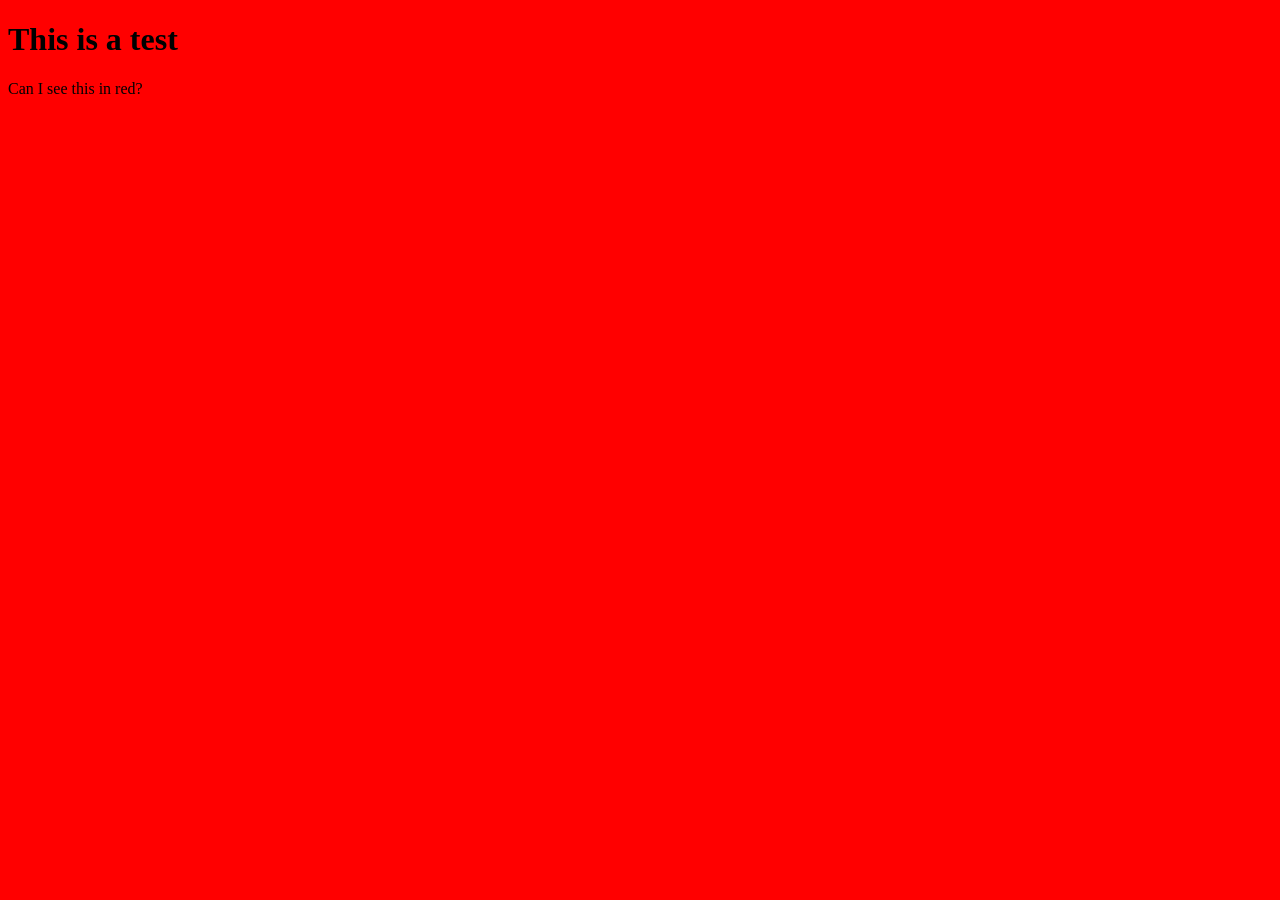
==== index.html @ f55710b4 "Created index.html and css folder to begin experimenting Navigations on GitHub Pages." ====
<!DOCTYPE html>
<html lang="en">
<head>
    <meta charset="UTF-8">
    <meta name="viewport" content="width=device-width, initial-scale=1.0">
    <title>Navigation</title>
    <link rel="stylesheet" href="css/styles.css">
</head>
<body>
    <h1>This is a test</h1>
    <p>Can I see this in red?</p>
</body>
</html>
---- css/styles.css ----
body {
    background: red;
}
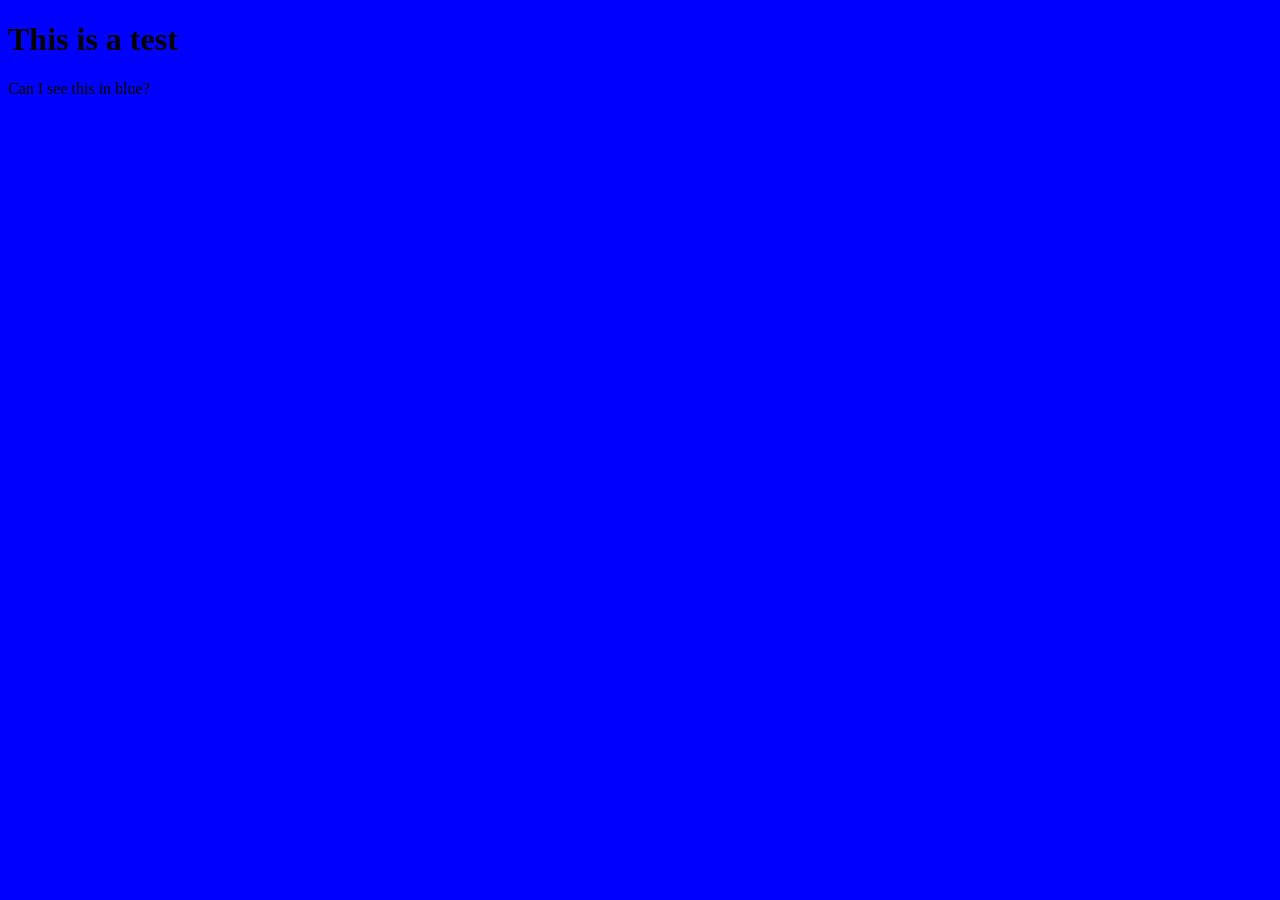
==== commit 16ab9e0a: "Changing background red to blue to test terminal to GH Pages updates." ====
--- a/index.html
+++ b/index.html
@@ -8,6 +8,6 @@
 </head>
 <body>
     <h1>This is a test</h1>
-    <p>Can I see this in red?</p>
+    <p>Can I see this in blue?</p>
 </body>
 </html>
--- a/css/styles.css
+++ b/css/styles.css
@@ -1,3 +1,3 @@
 body {
-    background: red;
+    background: blue;
 }
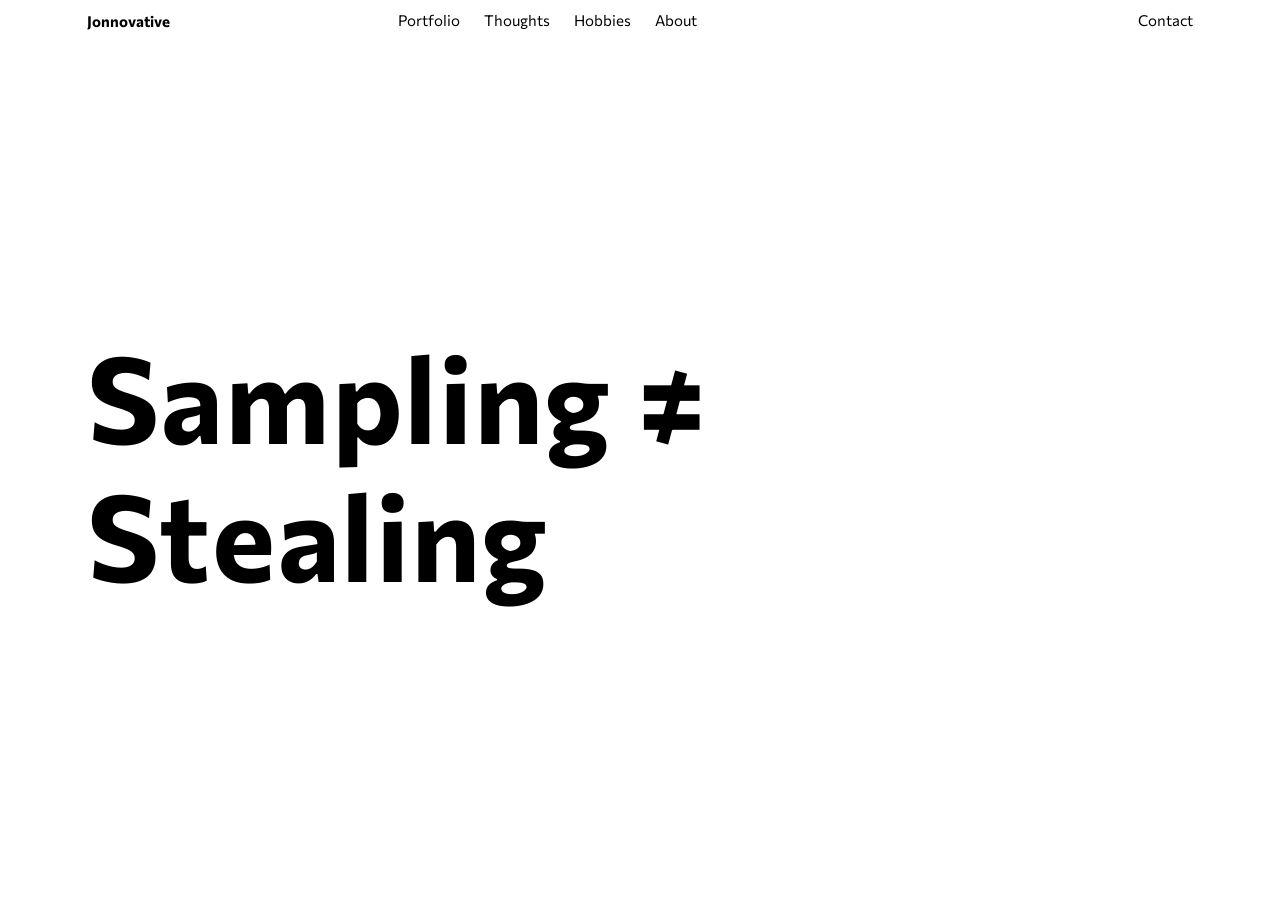
==== commit 64bbeeed: "Working on a new style, found a Minimalist Website as well as a Hamburger Github" ====
--- a/index.html
+++ b/index.html
@@ -3,11 +3,38 @@
 <head>
     <meta charset="UTF-8">
     <meta name="viewport" content="width=device-width, initial-scale=1.0">
-    <title>Navigation</title>
+    <title>Jonnovative</title>
+    <link rel="stylesheet" href="css/hamburgers.css">
     <link rel="stylesheet" href="css/styles.css">
+
+    <link href="https://fonts.googleapis.com/css2?family=Commissioner:wght@400;700&display=swap" rel="stylesheet">
 </head>
 <body>
-    <h1>This is a test</h1>
-    <p>Can I see this in blue?</p>
+    <header class="container-with-padding">
+        <div class="desktop">
+            <div class="logo">
+                <a href="#">Jonnovative</a>
+            </div>
+            <ul class="navigation">
+                <li>Portfolio</li>
+                <li>Thoughts</li>
+                <li>Hobbies</li>
+                <li>About</li>
+                <li>Contact</li>
+            </ul>
+            <button class="hamburger hamburger--spin mobile" type="button" onclick="myFunction()">
+                <span class="hamburger-box">
+                  <span class="hamburger-inner"></span>
+                </span>
+              </button>  
+
+        </div>
+
+    </header>
+    <section class="SamplingIsntStealing container-with-padding">
+        <h1 class="landing-banner">Sampling &ne; Stealing</h1>
+    </section>
+    <script src="scripts/main.js">
+    </script>
 </body>
 </html>
--- a/css/hamburgers.css
+++ b/css/hamburgers.css
@@ -0,0 +1,86 @@
+/*!
+ * Hamburgers
+ * @description Tasty CSS-animated hamburgers
+ * @author Jonathan Suh @jonsuh
+ * @site https://jonsuh.com/hamburgers
+ * @link https://github.com/jonsuh/hamburgers
+ */
+ .hamburger {
+    padding: 15px 15px;
+    display: inline-block;
+    cursor: pointer;
+    transition-property: opacity, filter;
+    transition-duration: 0.15s;
+    transition-timing-function: linear;
+    font: inherit;
+    color: inherit;
+    text-transform: none;
+    background-color: transparent;
+    border: 0;
+    margin: 0;
+    overflow: visible; }
+    .hamburger:hover {
+      opacity: 0.7; }
+    .hamburger.is-active:hover {
+      opacity: 0.7; }
+    .hamburger.is-active .hamburger-inner,
+    .hamburger.is-active .hamburger-inner::before,
+    .hamburger.is-active .hamburger-inner::after {
+      background-color: #000; }
+  
+  .hamburger-box {
+    /* width: 40px; */
+    width: 29px;
+    height: 24px;
+    display: inline-block;
+    position: relative; }
+  
+  .hamburger-inner {
+    display: block;
+    top: 50%;
+    margin-top: -2px; }
+    .hamburger-inner, .hamburger-inner::before, .hamburger-inner::after {
+      /* width: 40px; */
+      width: 29px;
+      /* height: 4px; */
+      height: 1px;
+      background-color: #000;
+      border-radius: 4px;
+      position: absolute;
+      transition-property: transform;
+      transition-duration: 0.15s;
+      transition-timing-function: ease; }
+    .hamburger-inner::before, .hamburger-inner::after {
+      content: "";
+      display: block; }
+    .hamburger-inner::before {
+      top: -10px; }
+    .hamburger-inner::after {
+      bottom: -10px; }
+  
+ 
+  /*
+     * Spin
+     */
+  .hamburger--spin .hamburger-inner {
+    transition-duration: 0.22s;
+    transition-timing-function: cubic-bezier(0.55, 0.055, 0.675, 0.19); }
+    .hamburger--spin .hamburger-inner::before {
+      transition: top 0.1s 0.25s ease-in, opacity 0.1s ease-in; }
+    .hamburger--spin .hamburger-inner::after {
+      transition: bottom 0.1s 0.25s ease-in, transform 0.22s cubic-bezier(0.55, 0.055, 0.675, 0.19); }
+  
+  .hamburger--spin.is-active .hamburger-inner {
+    transform: rotate(225deg);
+    transition-delay: 0.12s;
+    transition-timing-function: cubic-bezier(0.215, 0.61, 0.355, 1); }
+    .hamburger--spin.is-active .hamburger-inner::before {
+      top: 0;
+      opacity: 0;
+      transition: top 0.1s ease-out, opacity 0.1s 0.12s ease-out; }
+    .hamburger--spin.is-active .hamburger-inner::after {
+      bottom: 0;
+      transform: rotate(-90deg);
+      transition: bottom 0.1s ease-out, transform 0.22s 0.12s cubic-bezier(0.215, 0.61, 0.355, 1); }
+  
+  
--- a/css/styles.css
+++ b/css/styles.css
@@ -1,3 +1,226 @@
+/* 
+Special thanks and credit goes to the following:
+1) Kevin Powell https://www.youtube.com/watch?v=Azfj1efPAH0
+- This guy always makes CSS fun and easy to understand.
+2) Site Inspire https://www.siteinspire.com/websites/6966-norgram
+- I was able to find minimalist styled websites to imitate here.
+3) Norgram, a Denmark company https://www.norgram.co/
+- I imitated their website here for practice.
+4) Gary Simon (UI Design course coming soon on Scrimba).
+- He taught me a lot about Typography, Alignment, Visual Hierarchy and more.
+
+*/
+
+html, body {
+    margin: 0;
+    padding: 0;
+}
+
+html {
+    line-height: 1.15;
+}
+
 body {
-    background: blue;
+    font-family: 'Commissioner', sans-serif;
+}
+
+a {
+    text-decoration: none;
+    color: black;
+}
+
+ul {
+    padding: 0;
+    margin: 0;
+}
+
+.desktop {
+    display: flex;
+    padding-top: 13px;
+}
+
+.logo {
+    font-weight: bold;
+}
+
+.navigation {
+    list-style: none;
+    display: flex;
+    flex-grow: 1;
+    line-height: 96%;
+    cursor: pointer;
+    max-height: 31px;
+}
+
+.navigation li:nth-of-type(1) {
+    margin-left: auto;
+}
+
+.navigation li:nth-of-type(2),
+.navigation li:nth-of-type(3),
+.navigation li:nth-of-type(4) {
+    margin-left: 24px;
+}
+
+.navigation li:nth-of-type(5) {
+    margin-left: auto;
+    text-align: right;
+}
+
+.SamplingIsntStealing {
+    height: calc(100vh - 31px);
+    display: flex;
+    justify-content: flex-start;
+    align-items: center;
+}
+
+.landing-banner {
+    transition: font-size .3s linear;
+}
+
+button {
+    outline-style: none;
+}
+@media (max-width: 768px) {
+    .landing-banner {
+        font-size: 4.9rem;
+        padding: 0 15px;
+        letter-spacing: .105rem;
+    }
+    .SamplingIsntStealing {
+        height: calc(100vh - 57px);
+    }
+}
+
+@media (max-width: 720px) {
+    .landing-banner {
+        font-size: 4.5rem;
+
+    }
+}
+
+@media (max-width: 540px) {
+    .landing-banner {
+        font-size: 3.3rem;
+
+
+    }
+    .SamplingIsntStealing {
+        height: calc(100vh - 57px);
+    }
+}
+
+@media (max-width: 414px) {
+    .landing-banner {
+        font-size: 2.4rem;
+
+    }
+}
+
+@media (max-width: 411px) {
+    .landing-banner {
+        font-size: 2.4rem;
+
+    }
+}
+
+@media (max-width: 375px) {
+    .landing-banner {
+        font-size: 2.1rem;
+
+    }
+}
+
+@media (max-width: 360px) {
+    .landing-banner {
+        font-size: 2rem;
+
+    }
+}
+
+@media (max-width: 849px) {
+
+    .desktop {
+        padding: 0;
+    }
+    
+    .desktop .navigation{
+        display: none;
+    }
+
+    .logo {
+        margin-left: 15px;
+        margin-top: 15px;
+        font-size: 1.1rem;
+    }
+
+    .mobile {
+        margin-left: auto;
+    }
+
+    /* .landing-banner {
+        font-size: 5.2rem;
+        letter-spacing: .105rem;
+        padding: 0 15px;
+    } */
+}
+
+@media (min-width: 850px) {
+
+    .mobile {
+        display: none;
+    }
+
+    .container-with-padding {
+        padding-left: calc((100vw - 850px)/6 + 15px);
+        padding-right: calc((100vw - 850px)/6 + 15px);
+    }
+
+    .logo {
+        width: calc(86px + (100vw - ((100vw - 850px)/6 + 15px)*2 - 1600px)*0.0005*86);
+    }
+
+    .logo,
+    .navigation {
+        font-size: calc(20px + (100vw - ((100vw - 850px)/6 + 15px)*2 - 1600px)*0.0005*20);
+    }
+
+    .navigation li:nth-of-type(5) {
+        width: calc((100% + 15px)/12*3 + -15px);
+    }
+
+    .landing-banner {
+        font-size: 6rem;
+        letter-spacing: .105rem;
+    }
+}
+
+@media (min-width: 1134px) {
+    .landing-banner {
+        font-size: 6.4rem;
+    }
+}
+
+@media (min-width: 1278px) {
+    .landing-banner {
+        font-size: 7.5rem;
+    }
+}
+
+@media (min-width: 1400px) {
+    .landing-banner {
+        font-size: 8rem;
+    }
+}
+
+@media (min-width: 1600px) {
+    .container-with-padding {
+        padding-left: calc((100vw - 850px)/6 + 15px);
+        padding-right: calc((100vw - 850px)/6 + 15px);
+    }
+
+    .landing-banner {
+        font-size: 10rem;
+        letter-spacing: .28rem;
+    }
 }
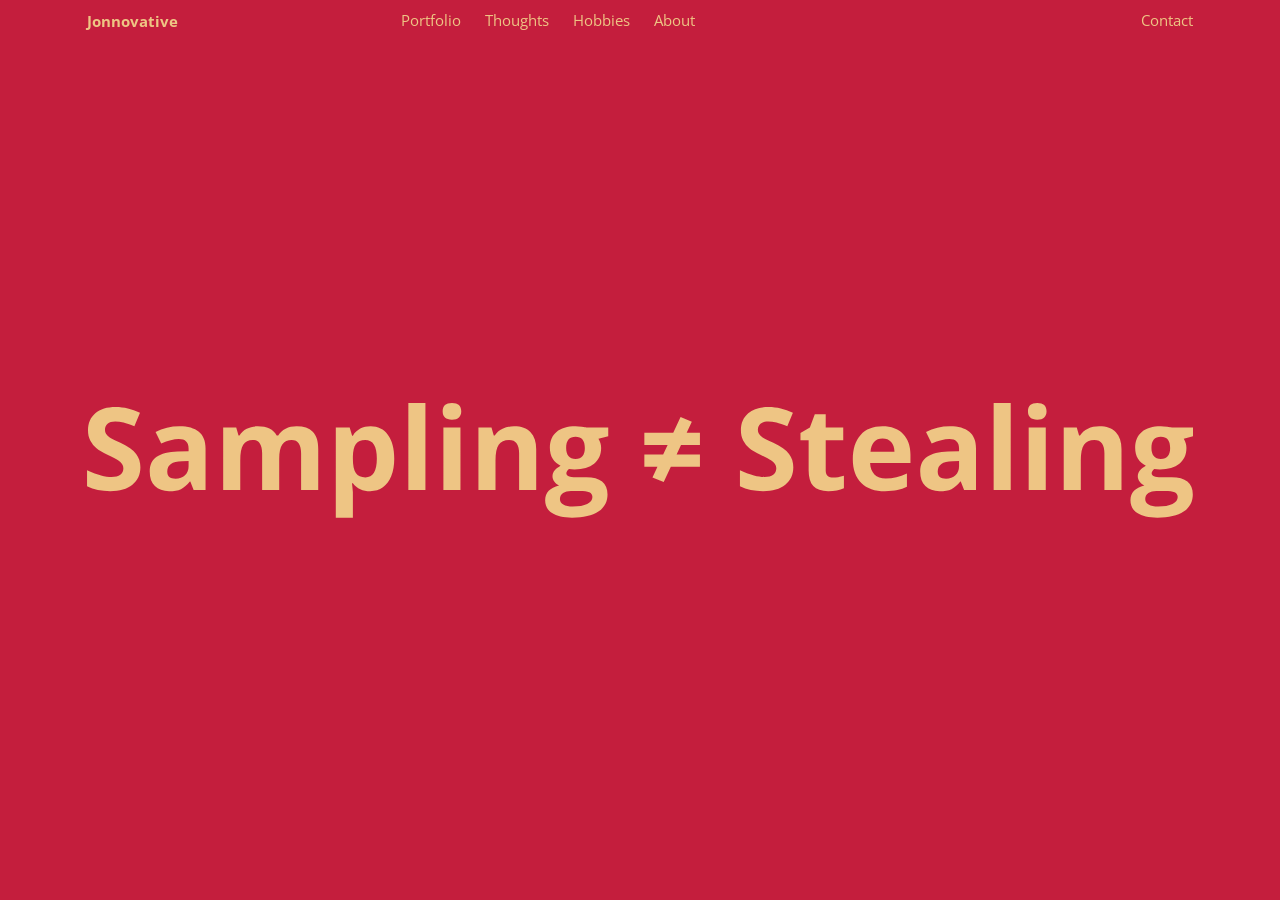
==== commit 7b8ee920: "Made my first SVG in Figma! Wanted to make my logo stretch from side to side." ====
--- a/index.html
+++ b/index.html
@@ -7,7 +7,9 @@
     <link rel="stylesheet" href="css/hamburgers.css">
     <link rel="stylesheet" href="css/styles.css">
 
-    <link href="https://fonts.googleapis.com/css2?family=Commissioner:wght@400;700&display=swap" rel="stylesheet">
+    <!-- <link href="https://fonts.googleapis.com/css2?family=Commissioner:wght@400;700&display=swap" rel="stylesheet"> -->
+    <link href="https://fonts.googleapis.com/css2?family=Open+Sans:wght@400;700&display=swap" rel="stylesheet">
+    
 </head>
 <body>
     <header class="container-with-padding">
@@ -32,7 +34,12 @@
 
     </header>
     <section class="SamplingIsntStealing container-with-padding">
-        <h1 class="landing-banner">Sampling &ne; Stealing</h1>
+        <!-- <h1 class="landing-banner">Sampling &ne; Stealing</h1> -->
+        
+
+<svg class="logo-svg" width="695" height="72"  viewBox="0 0 695 72" xmlns="http://www.w3.org/2000/svg">
+    <path d="M33.504 40.43c0 4.64-1.676 8.297-5.027 10.968-3.329 2.672-7.97 4.008-13.922 4.008-5.485 0-10.336-1.031-14.555-3.093V42.187c3.469 1.547 6.398 2.637 8.79 3.27 2.413.633 4.616.95 6.608.95 2.391 0 4.22-.458 5.485-1.372 1.289-.914 1.933-2.273 1.933-4.078 0-1.008-.28-1.898-.843-2.672-.563-.797-1.395-1.558-2.496-2.285-1.079-.727-3.293-1.887-6.645-3.48-3.14-1.477-5.496-2.895-7.066-4.254a15.97 15.97 0 01-3.762-4.746C1.066 21.715.598 19.605.598 17.19c0-4.546 1.535-8.12 4.605-10.722C8.297 3.867 12.563 2.566 18 2.566c2.672 0 5.215.317 7.629.95 2.437.632 4.98 1.523 7.629 2.671l-3.516 8.473c-2.742-1.125-5.015-1.91-6.82-2.355a21.686 21.686 0 00-5.274-.668c-2.062 0-3.644.48-4.746 1.441-1.101.961-1.652 2.215-1.652 3.762 0 .96.223 1.805.668 2.531.445.703 1.148 1.395 2.11 2.074.984.657 3.292 1.852 6.925 3.586 4.805 2.297 8.098 4.606 9.879 6.926 1.781 2.297 2.672 5.121 2.672 8.473zM66.938 54.703l-2.075-5.344h-.281c-1.805 2.274-3.668 3.856-5.59 4.746-1.898.868-4.383 1.301-7.453 1.301-3.773 0-6.75-1.078-8.93-3.234-2.156-2.156-3.234-5.227-3.234-9.211 0-4.172 1.453-7.242 4.36-9.211 2.93-1.992 7.335-3.094 13.218-3.305l6.82-.21v-1.723c0-3.985-2.039-5.977-6.117-5.977-3.14 0-6.832.95-11.074 2.848l-3.55-7.242c4.523-2.368 9.538-3.551 15.046-3.551 5.274 0 9.316 1.148 12.129 3.445 2.813 2.297 4.219 5.79 4.219 10.477v26.191h-7.489zm-3.165-18.21l-4.148.14c-3.117.094-5.438.656-6.96 1.687-1.524 1.032-2.286 2.602-2.286 4.711 0 3.024 1.734 4.535 5.203 4.535 2.484 0 4.465-.714 5.941-2.144 1.5-1.43 2.25-3.328 2.25-5.695v-3.235zM120.691 54.703h-10.722V31.746c0-2.836-.481-4.957-1.442-6.363-.937-1.43-2.425-2.145-4.465-2.145-2.742 0-4.734 1.008-5.976 3.024-1.242 2.015-1.863 5.332-1.863 9.949v18.492H85.5V15.398h8.191l1.442 5.028h.598c1.054-1.805 2.578-3.211 4.57-4.219 1.992-1.031 4.277-1.547 6.855-1.547 5.883 0 9.867 1.922 11.953 5.766h.95c1.054-1.828 2.601-3.246 4.64-4.254 2.063-1.008 4.383-1.512 6.961-1.512 4.453 0 7.817 1.149 10.09 3.445 2.297 2.274 3.445 5.93 3.445 10.97v25.628h-10.757V31.746c0-2.836-.481-4.957-1.442-6.363-.937-1.43-2.426-2.145-4.465-2.145-2.625 0-4.593.938-5.906 2.813-1.289 1.875-1.934 4.851-1.934 8.93v19.722zM177.82 55.406c-4.617 0-8.238-1.675-10.863-5.027h-.562c.375 3.281.562 5.18.562 5.695V72h-10.723V15.398h8.719l1.512 5.098h.492c2.508-3.89 6.223-5.836 11.145-5.836 4.64 0 8.273 1.793 10.898 5.38 2.625 3.585 3.938 8.566 3.938 14.94 0 4.196-.622 7.84-1.864 10.934-1.219 3.094-2.965 5.45-5.238 7.066-2.274 1.618-4.945 2.426-8.016 2.426zm-3.164-32.168c-2.648 0-4.582.82-5.801 2.461-1.218 1.617-1.851 4.301-1.898 8.051v1.16c0 4.219.621 7.242 1.863 9.07 1.266 1.829 3.258 2.743 5.977 2.743 4.805 0 7.207-3.961 7.207-11.883 0-3.867-.598-6.762-1.793-8.684-1.172-1.945-3.023-2.918-5.555-2.918zM212.52 54.703h-10.723V0h10.723v54.703zM223.348 5.238c0-3.492 1.945-5.238 5.836-5.238 3.89 0 5.836 1.746 5.836 5.238 0 1.664-.493 2.965-1.477 3.903-.961.914-2.414 1.37-4.359 1.37-3.891 0-5.836-1.757-5.836-5.273zm11.179 49.465h-10.722V15.398h10.722v39.305zM282.094 54.703h-10.723V31.746c0-2.836-.504-4.957-1.512-6.363-1.007-1.43-2.613-2.145-4.816-2.145-3 0-5.168 1.008-6.504 3.024-1.336 1.992-2.004 5.308-2.004 9.949v18.492h-10.723V15.398h8.192l1.441 5.028h.598c1.195-1.899 2.836-3.328 4.922-4.29 2.109-.984 4.5-1.476 7.172-1.476 4.57 0 8.039 1.242 10.406 3.727 2.367 2.46 3.551 6.023 3.551 10.687v25.63zM327.34 15.398v5.45l-6.152 1.582c1.124 1.758 1.687 3.726 1.687 5.906 0 4.219-1.477 7.512-4.43 9.879-2.929 2.344-7.007 3.515-12.234 3.515l-1.934-.105-1.582-.176c-1.101.844-1.652 1.782-1.652 2.813 0 1.547 1.969 2.32 5.906 2.32h6.68c4.312 0 7.594.926 9.844 2.777 2.273 1.852 3.41 4.57 3.41 8.157 0 4.593-1.922 8.156-5.766 10.687-3.82 2.531-9.316 3.797-16.488 3.797-5.484 0-9.68-.96-12.586-2.883-2.883-1.898-4.324-4.57-4.324-8.015 0-2.368.738-4.348 2.215-5.942 1.476-1.594 3.644-2.73 6.504-3.41-1.102-.469-2.063-1.23-2.883-2.285-.821-1.078-1.231-2.215-1.231-3.41 0-1.5.434-2.742 1.301-3.727.867-1.008 2.121-1.992 3.762-2.953-2.063-.89-3.703-2.32-4.922-4.29-1.195-1.968-1.793-4.288-1.793-6.96 0-4.29 1.394-7.605 4.183-9.95 2.79-2.343 6.774-3.515 11.954-3.515 1.101 0 2.402.106 3.902.317 1.523.187 2.496.328 2.918.421h13.711zM297 60.258c0 1.476.703 2.636 2.109 3.48 1.43.844 3.422 1.266 5.977 1.266 3.844 0 6.855-.527 9.035-1.582 2.18-1.055 3.27-2.496 3.27-4.324 0-1.477-.645-2.496-1.934-3.059-1.289-.562-3.281-.844-5.977-.844h-5.554c-1.969 0-3.621.457-4.957 1.371-1.313.938-1.969 2.168-1.969 3.692zm3.902-31.992c0 2.132.481 3.82 1.442 5.062.984 1.242 2.472 1.863 4.465 1.863 2.015 0 3.492-.62 4.429-1.863.938-1.242 1.407-2.93 1.407-5.062 0-4.735-1.946-7.102-5.836-7.102-3.938 0-5.907 2.367-5.907 7.102zM366.645 40.008l-4.465 9.668-7.067-2.953 3.129-6.715h-8.226v-7.7h11.812l2.813-5.976h-14.625v-7.629h18.14l4.606-9.879 7.066 3.024-3.234 6.855h8.332v7.629h-11.883l-2.777 5.977h14.66v7.699h-18.281zM443.566 40.43c0 4.64-1.675 8.297-5.027 10.968-3.328 2.672-7.969 4.008-13.922 4.008-5.484 0-10.336-1.031-14.555-3.093V42.187c3.469 1.547 6.399 2.637 8.79 3.27 2.414.633 4.617.95 6.609.95 2.391 0 4.219-.458 5.484-1.372 1.289-.914 1.934-2.273 1.934-4.078 0-1.008-.281-1.898-.844-2.672-.562-.797-1.394-1.558-2.496-2.285-1.078-.727-3.293-1.887-6.644-3.48-3.141-1.477-5.497-2.895-7.067-4.254a15.983 15.983 0 01-3.762-4.746c-.937-1.805-1.406-3.915-1.406-6.329 0-4.546 1.535-8.12 4.606-10.722 3.093-2.602 7.359-3.903 12.796-3.903 2.672 0 5.215.317 7.629.95 2.438.632 4.981 1.523 7.629 2.671l-3.515 8.473c-2.743-1.125-5.016-1.91-6.821-2.355a21.682 21.682 0 00-5.273-.668c-2.063 0-3.645.48-4.746 1.441-1.102.961-1.653 2.215-1.653 3.762 0 .96.223 1.805.668 2.531.446.703 1.149 1.395 2.11 2.074.984.657 3.293 1.852 6.926 3.586 4.804 2.297 8.097 4.606 9.879 6.926 1.781 2.297 2.671 5.121 2.671 8.473zM468.598 46.863c1.875 0 4.125-.41 6.75-1.23v7.98c-2.672 1.196-5.953 1.793-9.844 1.793-4.289 0-7.418-1.078-9.387-3.234-1.945-2.18-2.918-5.438-2.918-9.774V23.45h-5.133v-4.535l5.907-3.586 3.093-8.297h6.856v8.367h11.004v8.051h-11.004V42.4c0 1.523.422 2.648 1.266 3.374.867.727 2.003 1.09 3.41 1.09zM499.605 22.29c-2.273 0-4.054.726-5.343 2.179-1.289 1.43-2.028 3.468-2.215 6.117h15.047c-.047-2.648-.739-4.688-2.074-6.117-1.336-1.453-3.141-2.18-5.415-2.18zm1.512 33.116c-6.328 0-11.273-1.746-14.836-5.238-3.562-3.492-5.343-8.438-5.343-14.836 0-6.586 1.64-11.672 4.921-15.258 3.305-3.61 7.864-5.414 13.676-5.414 5.555 0 9.879 1.582 12.973 4.746 3.094 3.164 4.64 7.535 4.64 13.114v5.203h-25.347c.117 3.047 1.019 5.425 2.707 7.136 1.687 1.711 4.054 2.567 7.101 2.567 2.368 0 4.606-.246 6.715-.739 2.11-.492 4.313-1.277 6.61-2.355v8.297a24.639 24.639 0 01-6.012 2.074c-2.133.469-4.734.703-7.805.703zM550.828 54.703l-2.074-5.344h-.281c-1.805 2.274-3.668 3.856-5.59 4.746-1.899.868-4.383 1.301-7.453 1.301-3.774 0-6.75-1.078-8.93-3.234-2.156-2.156-3.234-5.227-3.234-9.211 0-4.172 1.453-7.242 4.359-9.211 2.93-1.992 7.336-3.094 13.219-3.305l6.82-.21v-1.723c0-3.985-2.039-5.977-6.117-5.977-3.141 0-6.832.95-11.074 2.848l-3.551-7.242c4.523-2.368 9.539-3.551 15.047-3.551 5.273 0 9.316 1.148 12.129 3.445 2.812 2.297 4.218 5.79 4.218 10.477v26.191h-7.488zm-3.164-18.21l-4.148.14c-3.118.094-5.438.656-6.961 1.687-1.524 1.032-2.285 2.602-2.285 4.711 0 3.024 1.734 4.535 5.203 4.535 2.484 0 4.465-.714 5.941-2.144 1.5-1.43 2.25-3.328 2.25-5.695v-3.235zM580.113 54.703h-10.722V0h10.722v54.703zM590.941 5.238c0-3.492 1.946-5.238 5.836-5.238 3.891 0 5.836 1.746 5.836 5.238 0 1.664-.492 2.965-1.476 3.903-.961.914-2.414 1.37-4.36 1.37-3.89 0-5.836-1.757-5.836-5.273zm11.18 49.465h-10.723V15.398h10.723v39.305zM649.688 54.703h-10.723V31.746c0-2.836-.504-4.957-1.512-6.363-1.008-1.43-2.613-2.145-4.816-2.145-3 0-5.168 1.008-6.504 3.024-1.336 1.992-2.004 5.308-2.004 9.949v18.492h-10.723V15.398h8.192l1.441 5.028h.598c1.195-1.899 2.836-3.328 4.922-4.29 2.109-.984 4.5-1.476 7.171-1.476 4.571 0 8.04 1.242 10.407 3.727 2.367 2.46 3.551 6.023 3.551 10.687v25.63zM694.934 15.398v5.45l-6.153 1.582c1.125 1.758 1.688 3.726 1.688 5.906 0 4.219-1.477 7.512-4.43 9.879-2.93 2.344-7.008 3.515-12.234 3.515l-1.934-.105-1.582-.176c-1.101.844-1.652 1.782-1.652 2.813 0 1.547 1.968 2.32 5.906 2.32h6.68c4.312 0 7.593.926 9.843 2.777 2.274 1.852 3.411 4.57 3.411 8.157 0 4.593-1.922 8.156-5.766 10.687-3.82 2.531-9.316 3.797-16.488 3.797-5.485 0-9.68-.96-12.586-2.883-2.883-1.898-4.325-4.57-4.325-8.015 0-2.368.739-4.348 2.215-5.942 1.477-1.594 3.645-2.73 6.504-3.41-1.101-.469-2.062-1.23-2.883-2.285-.82-1.078-1.23-2.215-1.23-3.41 0-1.5.434-2.742 1.301-3.727.867-1.008 2.121-1.992 3.761-2.953-2.062-.89-3.703-2.32-4.921-4.29-1.196-1.968-1.793-4.288-1.793-6.96 0-4.29 1.394-7.605 4.183-9.95 2.789-2.343 6.774-3.515 11.953-3.515 1.102 0 2.403.106 3.903.317 1.523.187 2.496.328 2.918.421h13.711zm-30.34 44.86c0 1.476.703 2.636 2.109 3.48 1.43.844 3.422 1.266 5.977 1.266 3.843 0 6.855-.527 9.035-1.582 2.18-1.055 3.269-2.496 3.269-4.324 0-1.477-.644-2.496-1.933-3.059-1.289-.562-3.281-.844-5.977-.844h-5.554c-1.969 0-3.622.457-4.958 1.371-1.312.938-1.968 2.168-1.968 3.692zm3.902-31.992c0 2.132.481 3.82 1.442 5.062.984 1.242 2.472 1.863 4.464 1.863 2.016 0 3.493-.62 4.43-1.863.938-1.242 1.406-2.93 1.406-5.062 0-4.735-1.945-7.102-5.836-7.102-3.937 0-5.906 2.367-5.906 7.102z" />
+</svg>
     </section>
     <script src="scripts/main.js">
     </script>
--- a/css/hamburgers.css
+++ b/css/hamburgers.css
@@ -6,7 +6,8 @@
  * @link https://github.com/jonsuh/hamburgers
  */
  .hamburger {
-    padding: 15px 15px;
+    /* padding: 15px 15px; */
+    padding: 15px 15px 0 0;
     display: inline-block;
     cursor: pointer;
     transition-property: opacity, filter;
@@ -26,7 +27,9 @@
     .hamburger.is-active .hamburger-inner,
     .hamburger.is-active .hamburger-inner::before,
     .hamburger.is-active .hamburger-inner::after {
-      background-color: #000; }
+      /* background-color: #000; */
+      background-color: #EEC584;
+    }
   
   .hamburger-box {
     /* width: 40px; */
@@ -44,7 +47,8 @@
       width: 29px;
       /* height: 4px; */
       height: 1px;
-      background-color: #000;
+      /* background-color: #000; */
+      background-color: #EEC584;
       border-radius: 4px;
       position: absolute;
       transition-property: transform;
--- a/css/styles.css
+++ b/css/styles.css
@@ -2,18 +2,28 @@
 Special thanks and credit goes to the following:
 1) Kevin Powell https://www.youtube.com/watch?v=Azfj1efPAH0
 - This guy always makes CSS fun and easy to understand.
+https://www.youtube.com/watch?v=eZJOSK4gXl4 he also taught me about Figma
 2) Site Inspire https://www.siteinspire.com/websites/6966-norgram
 - I was able to find minimalist styled websites to imitate here.
 3) Norgram, a Denmark company https://www.norgram.co/
 - I imitated their website here for practice.
 4) Gary Simon (UI Design course coming soon on Scrimba).
 - He taught me a lot about Typography, Alignment, Visual Hierarchy and more.
-
+5) Jonathan Suh https://github.com/jonsuh
+- Without his amazing hamburger menu contributions this wouldn't be possible!
+6) Build UX https://www.youtube.com/watch?v=R0oz8DsxeYU 
+- I learned how to turn my logo into an SVG
+7) This source allowed me to access all of my svg's code:
+https://jakearchibald.github.io/svgomg/ -- learned from source found in 6)
 */
+* {
+    box-sizing: border-box;
+  }
 
 html, body {
     margin: 0;
     padding: 0;
+    height: 100%;
 }
 
 html {
@@ -21,12 +31,16 @@
 }
 
 body {
-    font-family: 'Commissioner', sans-serif;
+    /* font-family: 'Commissioner', sans-serif; */
+    font-family: 'Open Sans', sans-serif;
+    background: #C41E3D;
+    color: #EEC584;
 }
 
 a {
     text-decoration: none;
     color: black;
+    color: #EEC584;
 }
 
 ul {
@@ -41,6 +55,12 @@
 
 .logo {
     font-weight: bold;
+}
+
+.logo-svg {
+    fill: #EEC584;
+    width: 100% !important;
+    height: 100% !important;
 }
 
 .navigation {
@@ -49,7 +69,7 @@
     flex-grow: 1;
     line-height: 96%;
     cursor: pointer;
-    max-height: 31px;
+    max-height: 2.5rem;
 }
 
 .navigation li:nth-of-type(1) {
@@ -68,7 +88,8 @@
 }
 
 .SamplingIsntStealing {
-    height: calc(100vh - 31px);
+    min-height: calc(100% - 2.5rem);
+    max-height: calc(100% - 2.5rem);
     display: flex;
     justify-content: flex-start;
     align-items: center;
@@ -76,67 +97,18 @@
 
 .landing-banner {
     transition: font-size .3s linear;
+    margin: 0 auto;
 }
 
 button {
     outline-style: none;
 }
-@media (max-width: 768px) {
-    .landing-banner {
-        font-size: 4.9rem;
-        padding: 0 15px;
-        letter-spacing: .105rem;
-    }
-    .SamplingIsntStealing {
-        height: calc(100vh - 57px);
-    }
-}
-
-@media (max-width: 720px) {
-    .landing-banner {
-        font-size: 4.5rem;
-
-    }
-}
-
-@media (max-width: 540px) {
-    .landing-banner {
-        font-size: 3.3rem;
-
-
-    }
-    .SamplingIsntStealing {
-        height: calc(100vh - 57px);
-    }
-}
-
-@media (max-width: 414px) {
-    .landing-banner {
-        font-size: 2.4rem;
-
-    }
-}
-
-@media (max-width: 411px) {
-    .landing-banner {
-        font-size: 2.4rem;
-
-    }
-}
-
-@media (max-width: 375px) {
-    .landing-banner {
-        font-size: 2.1rem;
-
-    }
-}
-
-@media (max-width: 360px) {
-    .landing-banner {
-        font-size: 2rem;
-
-    }
-}
+
+
+
+
+
+/* Queries for device-size specific CSS */
 
 @media (max-width: 849px) {
 
@@ -158,12 +130,139 @@
         margin-left: auto;
     }
 
-    /* .landing-banner {
-        font-size: 5.2rem;
+    .landing-banner {
+        font-size: 5.5rem;
+        padding: 0 15px;
         letter-spacing: .105rem;
+        margin: 0 auto;
+    }
+    header {
+        max-height: 2.5rem;
+    }
+    .SamplingIsntStealing {
+        min-height: calc(100% - 2.5rem);
+        max-height: calc(100% - 2.5rem);
         padding: 0 15px;
-    } */
-}
+    }
+}
+
+@media (max-width: 768px) {
+    .landing-banner {
+        font-size: 4.9rem;
+
+    }
+    header {
+        max-height: 2.5rem;
+    }
+    .SamplingIsntStealing {
+        min-height: calc(100% - 2.5rem);
+        max-height: calc(100% - 2.5rem);
+    }
+
+}
+
+@media (max-width: 720px) {
+    .landing-banner {
+        font-size: 4.5rem;
+
+    }
+    header {
+        max-height: 2.5rem;
+    }
+    .SamplingIsntStealing {
+        min-height: calc(100% - 2.5rem);
+        max-height: calc(100% - 2.5rem);
+    }
+}
+
+@media (max-width: 540px) {
+    .landing-banner {
+        font-size: 3.3rem;
+
+
+    }
+    header {
+        max-height: 2.5rem;
+    }
+    .SamplingIsntStealing {
+        min-height: calc(100% - 2.5rem);
+        max-height: calc(100% - 2.5rem);
+    }
+}
+
+@media (max-width: 414px) {
+    .landing-banner {
+        font-size: 2.4rem;
+
+    }
+    header {
+        max-height: 2.5rem;
+    }
+    .SamplingIsntStealing {
+        min-height: calc(100% - 2.5rem);
+        max-height: calc(100% - 2.5rem);
+    }
+}
+
+@media (max-width: 411px) {
+    .landing-banner {
+        font-size: 2.4rem;
+
+    }
+    header {
+        max-height: 2.5rem;
+    }
+    .SamplingIsntStealing {
+        min-height: calc(100% - 2.5rem);
+        max-height: calc(100% - 2.5rem);
+    }
+
+}
+
+@media (max-width: 375px) {
+    .landing-banner {
+        font-size: 2.1rem;
+
+    }
+    header {
+        max-height: 2.5rem;
+    }
+    .SamplingIsntStealing {
+        min-height: calc(100% - 2.5rem);
+        max-height: calc(100% - 2.5rem);
+    }
+    
+}
+
+@media (max-width: 360px) {
+    .landing-banner {
+        font-size: 2rem;
+
+    }
+    header {
+        max-height: 2.5rem;
+    }
+    .SamplingIsntStealing {
+        min-height: calc(100% - 2.5rem);
+        max-height: calc(100% - 2.5rem);
+    }
+}
+
+@media (max-width: 320px) {
+    .landing-banner {
+        font-size: 2rem;
+
+    }
+    header {
+        max-height: 2.5rem;
+    }
+    .SamplingIsntStealing {
+        min-height: calc(100% - 2.5rem);
+        max-height: calc(100% - 2.5rem);
+    }
+}
+
+
 
 @media (min-width: 850px) {
 
